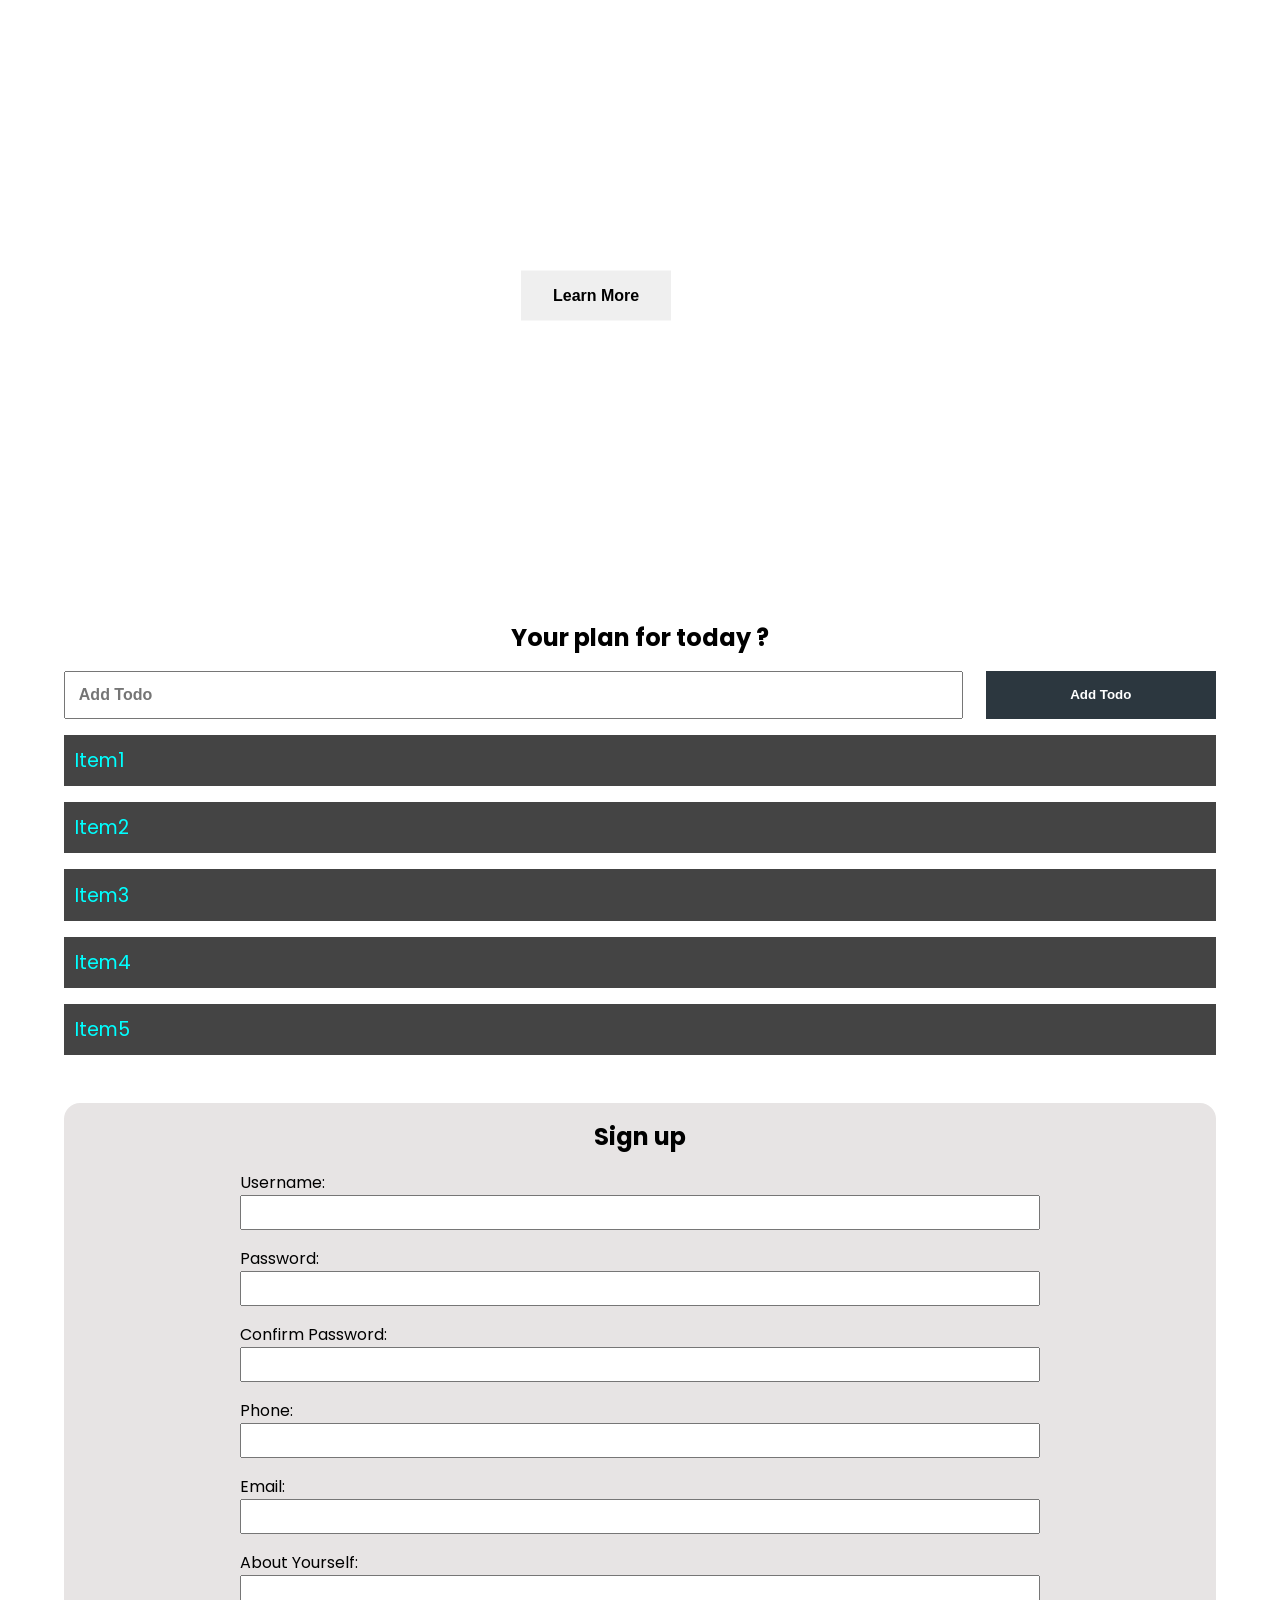
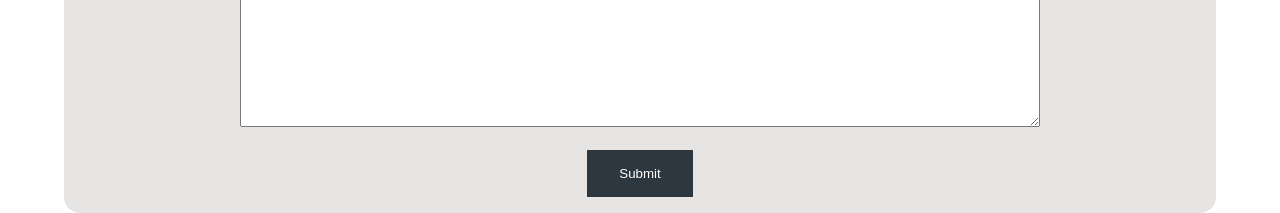
==== Concepts of js/DOM Events/index.html @ 4d3c8701 "DOM Events file are initialized" ====
<!DOCTYPE html>
<html lang="en">
<head>
  <meta charset="UTF-8">
  <meta name="viewport" content="width=device-width, initial-scale=1.0">
  <link rel="stylesheet" href="style.css">
  <script src="script.js" defer></script>
  <title>Document Object Model</title>
</head>
<body>
 <header class="header">
  <nav class="container nav">
    <h1 class="logo">Website</h1>
    <ul class="nav-items">
      <li class="nav-item"><a href="#home">Home</a></li>
      <li class="nav-item"><a href="#todo">Todo</a></li>
      <li class="nav-item"><a href="#signup">Sign up</a></li>
    </ul>
  </nav>
  <div class="headline">
    <h2 id="main-heading">Manage your tasks <span style="display: none;">Hello</span></h2>
    <button class="btn btn-headline">Learn More</button>
  </div>
 </header>

 <section class="section-todo container">
  <h2>Your plan for today ?</h2>
  <form class="form-todo">
    <input type="text" placeholder="Add Todo">
    <input type="submit" value="Add Todo" class="btn">
  </form>
  <ul class="todo-list">
    <!-- <li>todo 1</li> -->
     <li>item1</li>
     <li>item2</li>
     <li>item3</li>
     <li>item4</li>
     <li>item5</li>
  </ul>
 </section>

 <section class="section-signup container">
  <h2>Sign up</h2>
  <form class="signup-form">
    <div class="form-group">
      <label for="username">Username: </label>
      <input type="text" name="username" id="username">
    </div>
    <div class="form-group">
      <label for="password">Password: </label>
      <input type="text" name="password" id="password">
    </div>
    <div class="form-group">
      <label for="confirmPassword">Confirm Password: </label>
      <input type="text" name="confirmPassword" id="confirmPassword">
    </div>
    <div class="form-group">
      <label for="phone">Phone: </label>
      <input type="text" name="phone" id="phone">
    </div>
    <div class="form-group">
      <label for="email">Email: </label>
      <input type="email" name="email" id="email">
    </div>
    <div class="form-group">
      <label for="about">About Yourself: </label>
      <textarea name="about" id="about" cols="30" rows="10"></textarea>
    </div>
    <button type="submit" class="btn signup-btn">Submit</button>
  </form>
 </section>

</body>
</html>
---- Concepts of js/DOM Events/style.css ----
@import url('https://fonts.googleapis.com/css2?family=Poppins:ital,wght@0,100;0,200;0,300;0,400;0,500;0,600;0,700;0,800;0,900;1,100;1,200;1,300;1,400;1,500;1,600;1,700;1,800;1,900&display=swap');

* {
  margin: 0;
  padding: 0;
  box-sizing: border-box;
}

body{
  font-family: "Poppins", sans-serif;
}

header{
  position: relative;
  min-height: 60vh;
  background: url(https://images.pexels.com/photos/7498498/pexels-photo-7498498.jpeg);
  background-position: center;
  background-repeat: no-repeat;
  background-size: cover;
  color: white;
}

a{
  text-decoration: none;
  color: #fff;
}

.container{
  max-width: 1200px;
  margin: auto;
  width: 90%;
}

.nav{
  min-width: 8vh;
  display: flex;
  justify-content: space-between;
}

.nav-items{
  width: 40%;
  display: flex;
  list-style-type: none;
  justify-content: space-between;
}

.headline{
  position: absolute;
  left: 50%;
  top: 50%;
  transform: translate(-50%, -50%);
}

.btn{
  display: inline-block;
  outline: none;
  border: none;
  cursor: pointer;
}

.btn-headline{
  padding: 1rem 2rem;
  font-size: 1rem;
  margin-top: 1rem;
  font-weight: 600;
}

.section-todo {
  margin-top: 5rem;
  margin-bottom: 3rem;
  text-align: center;
}

.bg-dark {
  background: #000;
  color: #fff;
}

.form-todo{
  /* border: 2px solid red; */
  margin-top: 1rem;
  min-height: 5vh;
  display: flex;
  justify-content: space-between;
}

.form-todo input{
  min-height: 100%;
}

.form-todo input[type="text"] {
  width: 78%;
  padding: 0.8rem;
  font-size: 1rem;
  font-weight: 600;
}

.form-todo input[type = "submit"] {
  width: 20%;
  background: rgb(44, 55, 63);
  color: #fff;
  font-weight: bold;
}

.todo-list{
  text-align: left;
  font-size: 1.2rem;
  list-style-type: none;
}

.todo-list li{
  padding: 0.7rem;
  background: #444;
  color: cyan;
  margin-top: 1rem;
  text-transform: capitalize;
}

.section-signup {
  margin-top: 1rem;
  text-align: center;
  background: #e7e4e4;
  padding: 1rem;
  border-radius: 1rem;
}

.signup-form {
  max-width: 800px;
  width: 95%;
  text-align: left;
  margin: auto;
}

.signup-form label {
  display: block;
}

.signup-form input {
  display: block;
  width: 100%;
  padding: 0.5rem;
}

.form-group {
  margin-top: 1rem;
}

.signup-form textarea {
  width: 100%;
}

.signup-btn {
  background: rgb(44, 55, 63);
  color: #fff;
  padding: 1rem 2rem;
  cursor: pointer;
  display: block;
  margin: auto;
  margin-top: 1rem;
}
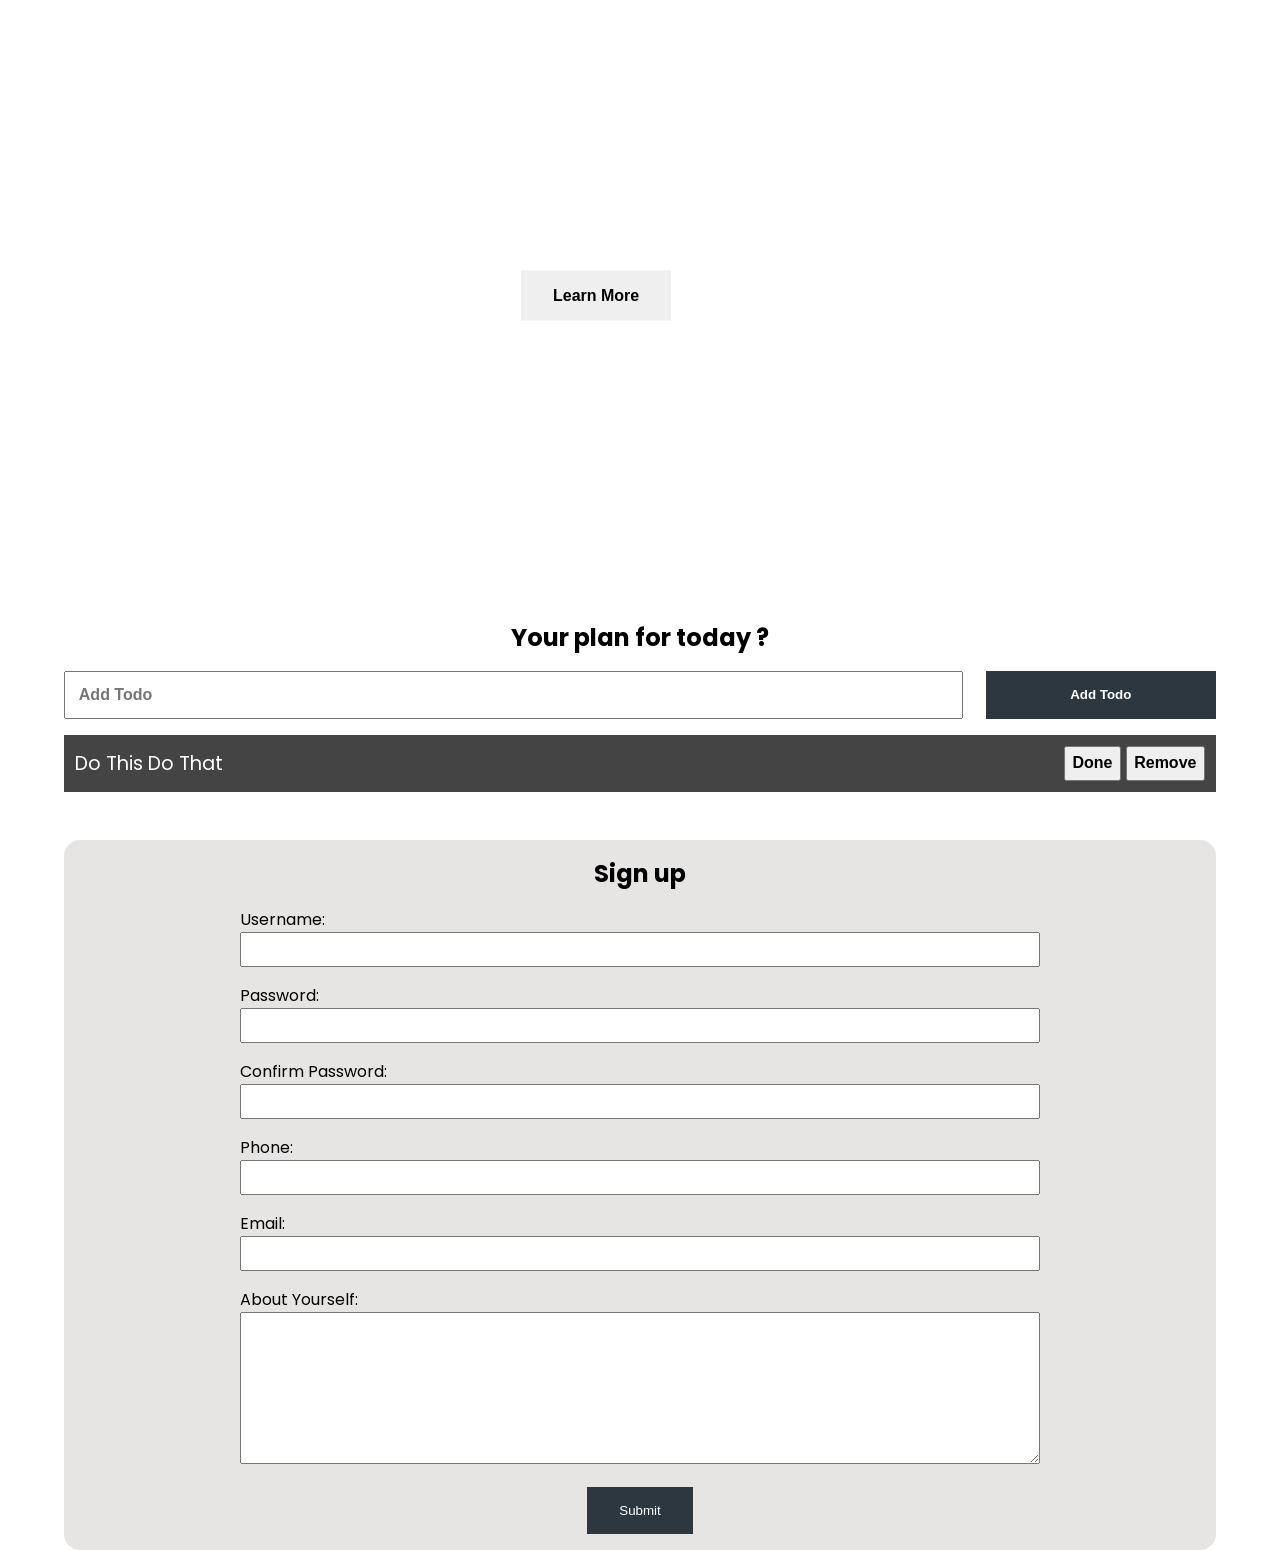
==== commit bf63032f: "DOM events all done and created a todo app function" ====
--- a/Concepts of js/DOM Events/index.html
+++ b/Concepts of js/DOM Events/index.html
@@ -26,16 +26,17 @@
  <section class="section-todo container">
   <h2>Your plan for today ?</h2>
   <form class="form-todo">
-    <input type="text" placeholder="Add Todo">
+    <input type="text" placeholder="Add Todo" class="form-input">
     <input type="submit" value="Add Todo" class="btn">
   </form>
   <ul class="todo-list">
-    <!-- <li>todo 1</li> -->
-     <li>item1</li>
-     <li>item2</li>
-     <li>item3</li>
-     <li>item4</li>
-     <li>item5</li>
+    <li>
+      <span class="text">Do this Do that</span>
+      <div class="todo-buttons">
+        <button class="todo-btn done">Done</button>
+        <button class="todo-btn remove">Remove</button>
+      </div>
+    </li>
   </ul>
  </section>
 
@@ -70,5 +71,6 @@
   </form>
  </section>
 
+
 </body>
 </html>
--- a/Concepts of js/DOM Events/style.css
+++ b/Concepts of js/DOM Events/style.css
@@ -111,9 +111,19 @@
 .todo-list li{
   padding: 0.7rem;
   background: #444;
-  color: cyan;
+  color: #fff;
   margin-top: 1rem;
   text-transform: capitalize;
+  display: flex;
+  justify-content: space-between;
+  align-items: center;
+}
+
+.todo-btn {
+  padding: 0.4rem;
+  cursor: pointer;
+  font-size: 1rem;
+  font-weight: 600;
 }
 
 .section-signup {
